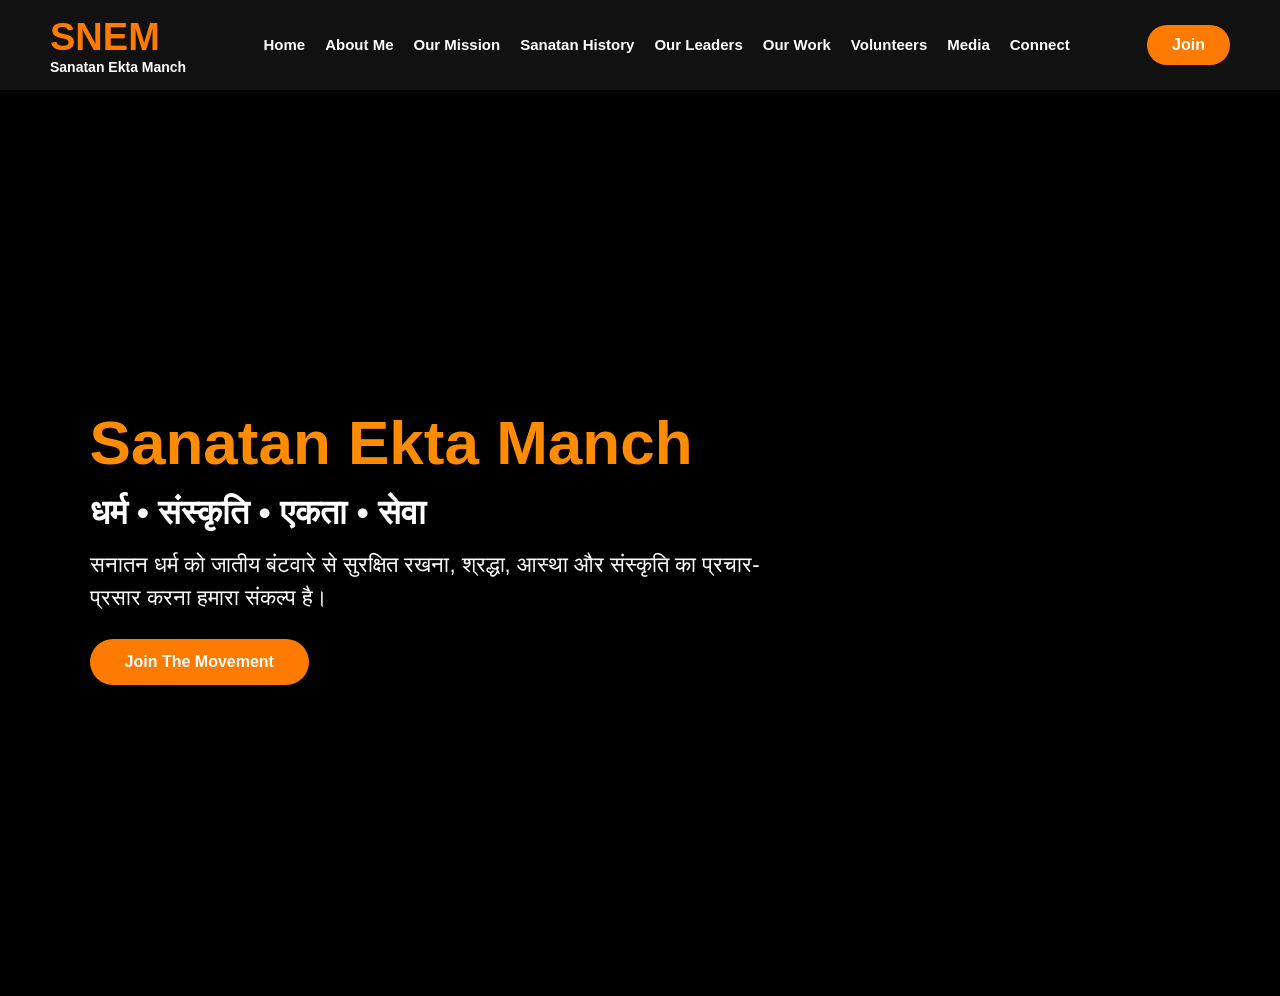
==== index.html @ 8d9879d7 "Initial website upload" ====
<!DOCTYPE html>
<html lang="hi">
<head>
  <meta charset="UTF-8">
  <meta name="viewport" content="width=device-width, initial-scale=1.0">
  <title>SNEM | Sanatan Ekta Manch</title>
  <link rel="stylesheet" href="style.css">
</head>
<body>

<header>
  <div class="kesri-line"></div>

  <nav>
    <div class="logo">
      <h1>SNEM</h1>
      <p>Sanatan Ekta Manch</p>
    </div>

    <ul>
      <li><a href="index.html">Home</a></li>
<li><a href="about.html">About Me</a></li>
<li><a href="mission.html">Our Mission</a></li>
<li><a href="history.html">Sanatan History</a></li>
<li><a href="leaders.html">Our Leaders</a></li>
<li><a href="work.html">Our Work</a></li>
<li><a href="volunteers.html">Volunteers</a></li>
<li><a href="media.html">Media</a></li>
<li><a href="connect.html">Connect</a></li>
    </ul>

    <a href="https://docs.google.com/forms/d/e/1FAIpQLSdkFGyTvKlEn-gNtfarhnUc8JHBrZEv73RzgeDl6X1iMg0nRg/viewform?usp=publish-editor"
target="_blank"
class="join-btn">Join</a>
  </nav>
</header>

<section class="hero">
  <video autoplay muted loop playsinline class="hero-video">
    <source src="video.mp4" type="video/mp4">
  </video>

  <div class="overlay"></div>

  <div class="hero-text">
    <h1>Sanatan Ekta Manch</h1>
    <h2>धर्म • संस्कृति • एकता • सेवा</h2>
    <p>
      सनातन धर्म को जातीय बंटवारे से सुरक्षित रखना,
      श्रद्धा, आस्था और संस्कृति का प्रचार-प्रसार करना हमारा संकल्प है।
    </p>
    <a href="https://docs.google.com/forms/d/e/1FAIpQLSdkFGyTvKlEn-gNtfarhnUc8JHBrZEv73RzgeDl6X1iMg0nRg/viewform?usp=publish-editor"
target="_blank"
class="main-btn">Join The Movement</a>
  </div>
</section>

</body>
</html>
---- style.css ----
*{
  margin:0;
  padding:0;
  box-sizing:border-box;
  font-family:Arial, sans-serif;
}

body{
  background:#000;
  color:white;
}

.kesri-line{
  height:6px;
  background:#ff7a00;
}

nav{
  height:90px;
  width:100%;
  background:#111;
  display:flex;
  align-items:center;
  justify-content:space-between;
  padding:0 50px;
  position:fixed;
  top:0;
  left:0;
  z-index:10;
}

.logo h1{
  color:#ff7a00;
  font-size:38px;
}

.logo p{
  font-size:14px;
  font-weight:bold;
}

nav ul{
  list-style:none;
  display:flex;
  gap:20px;
}

nav ul li a{
  color:white;
  text-decoration:none;
  font-weight:bold;
  font-size:15px;
}

.join-btn{
  background:#ff7a00;
  color:white;
  padding:11px 25px;
  border-radius:30px;
  text-decoration:none;
  font-weight:bold;
}

.hero{
  width:100%;
  height:100vh;
  position:relative;
  overflow:hidden;
  background:#000;
  margin-top:90px;
}

.hero-video{
  position:absolute;
  inset:0;
  width:100%;
  height:100%;
  object-fit:cover;
}

.overlay{
  position:absolute;
  inset:0;
  background:linear-gradient(90deg, rgba(0,0,0,.75), rgba(0,0,0,.25));
  z-index:1;
}

.hero-text{
  position:absolute;
  top:50%;
  left:7%;
  transform:translateY(-50%);
  color:white;
  max-width:700px;
  z-index:2;
}

.hero-text h1{
  font-size:62px;
  color:#ff8c00;
}

.hero-text h2{
  font-size:34px;
  margin:15px 0;
}

.hero-text p{
  font-size:22px;
  line-height:1.5;
}

.main-btn{
  display:inline-block;
  margin-top:25px;
  padding:14px 35px;
  background:#ff7a00;
  color:white;
  text-decoration:none;
  border-radius:30px;
  font-weight:bold;
}.page-hero{
  margin-top:90px;
  height:300px;
  background:linear-gradient(rgba(0,0,0,.65),rgba(0,0,0,.65)), #ff7a00;
  display:flex;
  flex-direction:column;
  align-items:center;
  justify-content:center;
  text-align:center;
  color:white;
}

.page-hero h1{
  font-size:55px;
  color:#ffb347;
}

.page-hero p{
  font-size:24px;
  margin-top:10px;
}

.about-section{
  background:#fff;
  color:#222;
  padding:70px 10%;
}

.about-box{
  max-width:1000px;
  margin:auto;
  padding:40px;
  border-left:7px solid #ff7a00;
  box-shadow:0 5px 25px #0002;
  border-radius:12px;
}

.about-box h2{
  font-size:38px;
  color:#ff7a00;
  margin-bottom:25px;
}

.about-box p{
  font-size:21px;
  line-height:1.8;
  margin-bottom:18px;
}

footer{
  background:#111;
  color:white;
  text-align:center;
  padding:30px;
}.history-hero{
  margin-top:90px;
  height:330px;
  background:linear-gradient(rgba(0,0,0,.65),rgba(0,0,0,.65)), #7a3000;
  display:flex;
  flex-direction:column;
  align-items:center;
  justify-content:center;
  text-align:center;
  color:white;
}

.history-hero h1{
  font-size:64px;
  color:#ffb347;
}

.history-hero p{
  font-size:28px;
  margin-top:12px;
}

.history-section{
  background:#120700;
  padding:50px 5%;
}

.history-card{
  display:grid;
  grid-template-columns:38% 62%;
  background:#fff7ec;
  color:#222;
  margin-bottom:25px;
  border:2px solid #ff8c00;
  border-radius:14px;
  overflow:hidden;
  box-shadow:0 5px 25px #0008;
}

.history-card img{
  width:100%;
  height:100%;
  min-height:280px;
  object-fit:cover;
}

.history-card div{
  padding:35px;
}

.history-card h2{
  color:#c75a00;
  font-size:32px;
  margin-bottom:18px;
}

.history-card p{
  font-size:20px;
  line-height:1.7;
}

.next-btn{
  display:inline-block;
  margin-top:22px;
  background:#ff7a00;
  color:white;
  padding:12px 28px;
  border-radius:30px;
  text-decoration:none;
  font-weight:bold;
}

@media(max-width:900px){
  .history-card{
    grid-template-columns:1fr;
  }

  .history-hero h1{
    font-size:42px;
  }
.leader-banner{

margin-top:90px;

height:280px;

background:linear-gradient(rgba(0,0,0,.6),rgba(0,0,0,.6)),#a24d00;

display:flex;

flex-direction:column;

justify-content:center;

align-items:center;

color:white;

text-align:center;

}

.leader-banner h1{

font-size:60px;

color:#ffb347;

}

.leader-banner p{

font-size:24px;

margin-top:10px;

}

.leaders{

padding:60px;

background:#f5f5f5;

}

.big-card{

background:white;

padding:35px;

border-radius:20px;

box-shadow:0 0 25px rgba(0,0,0,.15);

text-align:center;

margin-bottom:50px;

}

.big-card img{

width:420px;

max-width:100%;

border-radius:20px;

}

.big-card h2{

margin-top:20px;

color:#ff7a00;

font-size:42px;

}

.big-card h3{

margin:10px 0;

font-size:28px;

}

.big-card p{

font-size:20px;

line-height:1.8;

}



.small-card{

display:flex;

gap:30px;

align-items:center;

background:white;

padding:25px;

border-radius:20px;

box-shadow:0 0 20px rgba(0,0,0,.12);

}

.small-card img{

width:250px;

border-radius:15px;

}

.small-card h2{

color:#ff7a00;

font-size:34px;

margin-bottom:10px;

}

.small-card h3{

margin-bottom:15px;

}

.small-card p{

font-size:18px;

line-height:1.7;

}

@media(max-width:768px){

.small-card{

flex-direction:column;

text-align:center;

}

}.work-hero{
  margin-top:90px;
  height:300px;
  background:linear-gradient(rgba(0,0,0,.65),rgba(0,0,0,.65)),#8a3d00;
  display:flex;
  flex-direction:column;
  justify-content:center;
  align-items:center;
  color:white;
  text-align:center;
}

.work-hero h1{
  font-size:60px;
  color:#ffb347;
}

.work-hero p{
  font-size:25px;
  margin-top:10px;
}

.work-section{
  background:#f5f5f5;
  padding:60px;
}

.work-grid{
  display:grid;
  grid-template-columns:repeat(2,1fr);
  gap:30px;
}

.work-card{
  background:white;
  color:#222;
  padding:30px;
  border-radius:18px;
  box-shadow:0 0 25px rgba(0,0,0,.12);
  border-top:5px solid #ff7a00;
}

.work-card h2{
  color:#ff7a00;
  font-size:30px;
  margin-bottom:12px;
}

.work-card p{
  font-size:18px;
  line-height:1.6;
  margin-bottom:18px;
}

.work-card video,
.work-card iframe{
  width:100%;
  height:300px;
  border:none;
  border-radius:12px;
  background:#000;
}

.work-card audio{
  width:100%;
}

.photo-row{
  display:grid;
  grid-template-columns:repeat(3,1fr);
  gap:12px;
}

.photo-row img{
  width:100%;
  height:160px;
  object-fit:cover;
  border-radius:10px;
}

.blog-box{
  background:#fff3e6;
  padding:20px;
  border-radius:12px;
  border-left:5px solid #ff7a00;
}

.blog-box h3{
  color:#c45600;
  margin-bottom:10px;
}

.blog-box a{
  color:#ff7a00;
  font-weight:bold;
  text-decoration:none;
}

@media(max-width:900px){
  .work-grid{
    grid-template-columns:1fr;
  }

  .work-section{
    padding:25px;
  }
}/* Leaders Page */

.leader-banner{
    background:#ff9933;
    color:white;
    text-align:center;
    padding:60px 20px;
}

.leader-banner h1{
    font-size:42px;
    margin-bottom:10px;
}

.leaders{
    max-width:1200px;
    margin:auto;
    padding:50px 20px;
}

.big-card{
    display:flex;
    align-items:center;
    gap:35px;
    background:#fff;
    padding:30px;
    margin-bottom:40px;
    border-radius:15px;
    box-shadow:0 5px 15px rgba(0,0,0,0.1);
}

.big-card img{
    width:280px;
    height:340px;
    object-fit:cover;
    border-radius:12px;
}

.big-card-content{
    flex:1;
}

.big-card h2{
    color:#ff6600;
    margin-bottom:10px;
}

.big-card h3{
    color:#444;
    margin-bottom:15px;
}

.small-card{
    display:flex;
    align-items:center;
    gap:25px;
    background:#fff;
    padding:25px;
    border-radius:15px;
    box-shadow:0 5px 15px rgba(0,0,0,0.1);
}

..small-card img{
    width:140px;
    height:180px;
    object-fit:cover;
    border-radius:12px;
};
}

.small-card-content{
    flex:1;
}

.small-card h2{
    color:#ff6600;
    margin-bottom:10px;
}

.small-card h3{
    color:#444;
    margin-bottom:15px;
}

footer{
    background:#111;
    color:white;
    text-align:center;
    padding:30px;
    margin-top:50px;
}

@media(max-width:768px){

    .big-card,
    .small-card{
        flex-direction:column;
        text-align:center;
    }

    .big-card img{
        width:220px;
        height:280px;
    }

    .small-card img{
        width:170px;
        height:210px;
    }
}.video-box{
    flex:1;
}

.video-box video{
    width:100%;
    max-width:450px;
    border-radius:12px;
    box-shadow:0 5px 15px rgba(0,0,0,0.2);
}/* Volunteers Page */

.volunteer-banner{
    background:#ff9933;
    color:white;
    text-align:center;
  .volunteer-banner{
    padding:80px 20px;
}
}

.volunteer-banner h1{
    font-size:42px;
    margin-bottom:10px;
}

.volunteers-section{
    max-width:1200px;
    margin:auto;
    padding:50px 20px;
}

.volunteer-card{
    background:#fff;
    padding:30px;
    border-radius:15px;
    margin-bottom:30px;
    box-shadow:0 5px 15px rgba(0,0,0,0.1);
    text-align:center;
}

.volunteer-card img{
    width:180px;
    height:180px;
    border-radius:50%;
    object-fit:cover;
    margin-bottom:15px;
}

..volunteer-card h2{
    color:#d35400;
}

.volunteer-card p{
    line-height:1.8;
}

.join-section{
    background:#fff3e0;
    padding:50px 20px;
    text-align:center;
}

.join-section h2{
    color:#ff6600;
    margin-bottom:15px;
}

.join-btn-big{
    display:inline-block;
    margin-top:20px;
    padding:15px 35px;
    background:#ff6600;
    color:white;
    text-decoration:none;
    border-radius:8px;
    font-size:18px;
    font-weight:bold;
    transition:0.3s;
}

.join-btn-big:hover{
    background:#e65c00;
}

@media(max-width:768px){

    .volunteer-banner h1{
        font-size:32px;
    }

    .volunteer-card{
        padding:20px;
    }

    .volunteer-card img{
        width:140px;
        height:140px;
    }

    .join-btn-big{
        width:100%;
        max-width:280px;
    }
}.volunteer-banner{
    background:#ff9933;
    color:#fff;
    text-align:center;
    padding:60px 20px;
}

.volunteers-section{
    max-width:1100px;
    margin:40px auto;
    padding:0 20px;
}

.volunteer-card{
    background:#fff;
    padding:30px;
    margin-bottom:25px;
    border-radius:15px;
    box-shadow:0 4px 12px rgba(0,0,0,.1);
    text-align:center;
}

.volunteer-card h2{
    color:#ff6600;
    margin-bottom:15px;
}

.join-section{
    background:#fff3e0;
    text-align:center;
    padding:60px 20px;
}

.join-btn-big,
.whatsapp-btn{
    display:inline-block;
    padding:15px 30px;
    text-decoration:none;
    border-radius:8px;
    color:#fff;
    font-weight:bold;
}

.join-btn-big{
    background:#ff6600;
}

.whatsapp-btn{
    background:#25D366;
}.volunteer-card p{
    color:#222 !important;
    font-size:18px;
    line-height:1.8;
}

.volunteer-card h2{
    color:#ff6600 !important;
}/* MEDIA PAGE */

.media-banner{
    background:#ff9933;
    color:#fff;
    text-align:center;
    padding:80px 20px;
}

.media-banner h1{
    font-size:48px;
    margin-bottom:10px;
}

.video-section,
.gallery-section,
.news-section{
    max-width:1200px;
    margin:50px auto;
    padding:0 20px;
}

.video-section h2,
.gallery-section h2,
.news-section h2{
    text-align:center;
    color:#ff6600;
    margin-bottom:30px;
}

.video-grid{
    display:grid;
    grid-template-columns:repeat(auto-fit,minmax(400px,1fr));
    gap:20px;
}

.video-card iframe{
    width:100%;
    height:300px;
    border:none;
    border-radius:12px;
}

.gallery-grid{
    display:grid;
    grid-template-columns:repeat(auto-fit,minmax(250px,1fr));
    gap:20px;
}

.gallery-grid img{
    width:100%;
    height:250px;
    object-fit:cover;
    border-radius:12px;
}

.news-card{
    background:#fff;
    padding:30px;
    border-radius:15px;
    box-shadow:0 5px 15px rgba(0,0,0,.1);
    text-align:center;
}

.news-card h3{
    color:#ff6600;
    margin-bottom:15px;
}

.news-card p{
    color:#222;
    line-height:1.8;
}

@media(max-width:768px){

.video-grid{
    grid-template-columns:1fr;
}

.video-card iframe{
    height:220px;
}

.media-banner h1{
    font-size:36px;
}
}/* CONNECT PAGE */

.connect-banner{
    background:#ff9933;
    color:white;
    text-align:center;
    padding:80px 20px;
}

.connect-banner h1{
    font-size:48px;
    margin-bottom:10px;
}

.contact-section{
    max-width:1200px;
    margin:50px auto;
    padding:0 20px;
    display:grid;
    grid-template-columns:1fr 1fr;
    gap:30px;
}

.contact-card{
    background:white;
    padding:30px;
    border-radius:15px;
    box-shadow:0 5px 15px rgba(0,0,0,0.1);
}

.contact-card h2{
    color:#ff6600;
    margin-bottom:20px;
}

.contact-card p{
    color:#222;
    line-height:1.8;
    margin-bottom:10px;
}

.whatsapp-contact{
    display:inline-block;
    margin-top:15px;
    padding:14px 25px;
    background:#25D366;
    color:white;
    text-decoration:none;
    border-radius:8px;
    font-weight:bold;
}

.mission-contact{
    max-width:900px;
    margin:40px auto;
    text-align:center;
    padding:30px;
}

.mission-contact h2{
    color:#ff6600;
    margin-bottom:20px;
}

.mission-contact p{
    color:#222;
    line-height:1.8;
}

@media(max-width:768px){

.contact-section{
    grid-template-columns:1fr;
}

.connect-banner h1{
    font-size:36px;
}

}
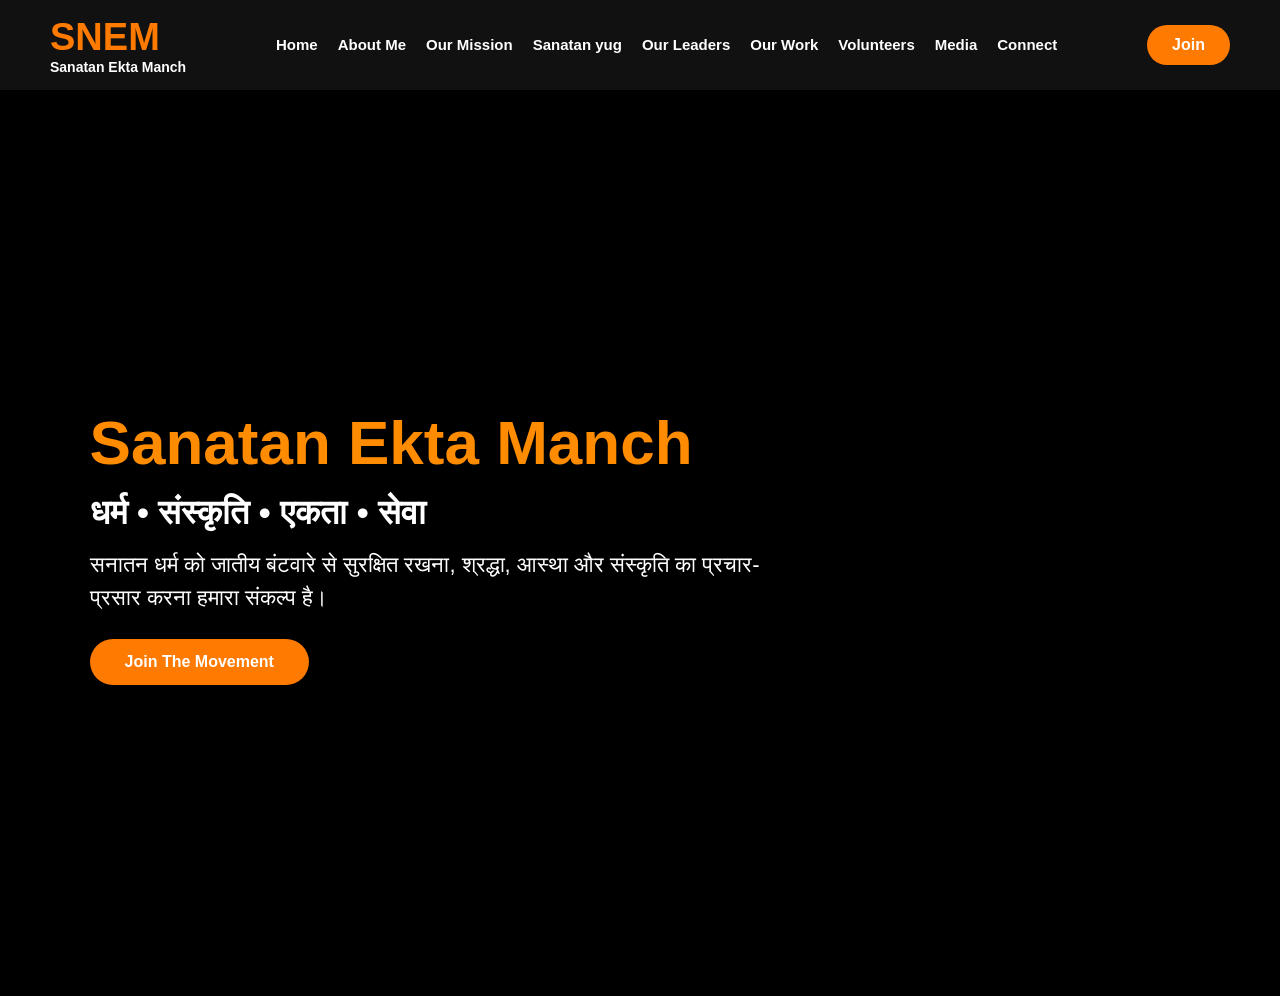
==== commit 5fe5d618: "sanatan yug update" ====
--- a/index.html
+++ b/index.html
@@ -21,7 +21,7 @@
       <li><a href="index.html">Home</a></li>
 <li><a href="about.html">About Me</a></li>
 <li><a href="mission.html">Our Mission</a></li>
-<li><a href="history.html">Sanatan History</a></li>
+<li><a href="sanatan yug.html">Sanatan yug</a></li>
 <li><a href="leaders.html">Our Leaders</a></li>
 <li><a href="work.html">Our Work</a></li>
 <li><a href="volunteers.html">Volunteers</a></li>
--- a/style.css
+++ b/style.css
@@ -581,7 +581,7 @@
     box-shadow:0 5px 15px rgba(0,0,0,0.1);
 }
 
-..small-card img{
+.small-card img{
     width:140px;
     height:180px;
     object-fit:cover;
@@ -676,7 +676,7 @@
     margin-bottom:15px;
 }
 
-..volunteer-card h2{
+.volunteer-card h2{
     color:#d35400;
 }
 
@@ -954,4 +954,116 @@
     font-size:36px;
 }
 
+}/* MOBILE RESPONSIVE FIX */
+
+@media screen and (max-width:768px){
+
+  nav{
+    flex-direction:column;
+    height:auto;
+    padding:15px;
+  }
+
+  nav ul{
+    flex-direction:column;
+    gap:10px;
+    text-align:center;
+    margin:15px 0;
+  }
+
+  .logo h1{
+    font-size:28px;
+  }
+
+  .hero{
+    margin-top:180px;
+    height:auto;
+    min-height:100vh;
+  }
+
+  .hero-text{
+    left:5%;
+    right:5%;
+    max-width:90%;
+    text-align:center;
+  }
+
+  .hero-text h1{
+    font-size:36px;
+  }
+
+  .hero-text h2{
+    font-size:22px;
+  }
+
+  .hero-text p{
+    font-size:16px;
+  }
+
+  .main-btn,
+  .join-btn{
+    display:inline-block;
+    width:100%;
+    max-width:280px;
+    text-align:center;
+  }
+
+  .page-hero h1,
+  .history-hero h1,
+  .leader-banner h1,
+  .work-hero h1,
+  .media-banner h1,
+  .connect-banner h1{
+    font-size:32px;
+  }
+
+  .page-hero p,
+  .history-hero p,
+  .work-hero p{
+    font-size:18px;
+  }
+
+  img,
+  video,
+  iframe{
+    max-width:100%;
+    height:auto;
+  }
+
+  body{
+    overflow-x:hidden;
+  }
+}@media (max-width:768px){
+
+  nav{
+    flex-wrap:wrap;
+    height:auto;
+    padding:10px;
+  }
+
+  nav ul{
+    flex-wrap:wrap;
+    justify-content:center;
+    gap:8px;
+  }
+
+  nav ul li a{
+    font-size:12px;
+  }
+
+  .hero-text h1{
+    font-size:32px;
+  }
+
+  .hero-text h2{
+    font-size:20px;
+  }
+
+  .hero-text p{
+    font-size:16px;
+  }
+
+  body{
+    overflow-x:hidden;
+  }
 }
